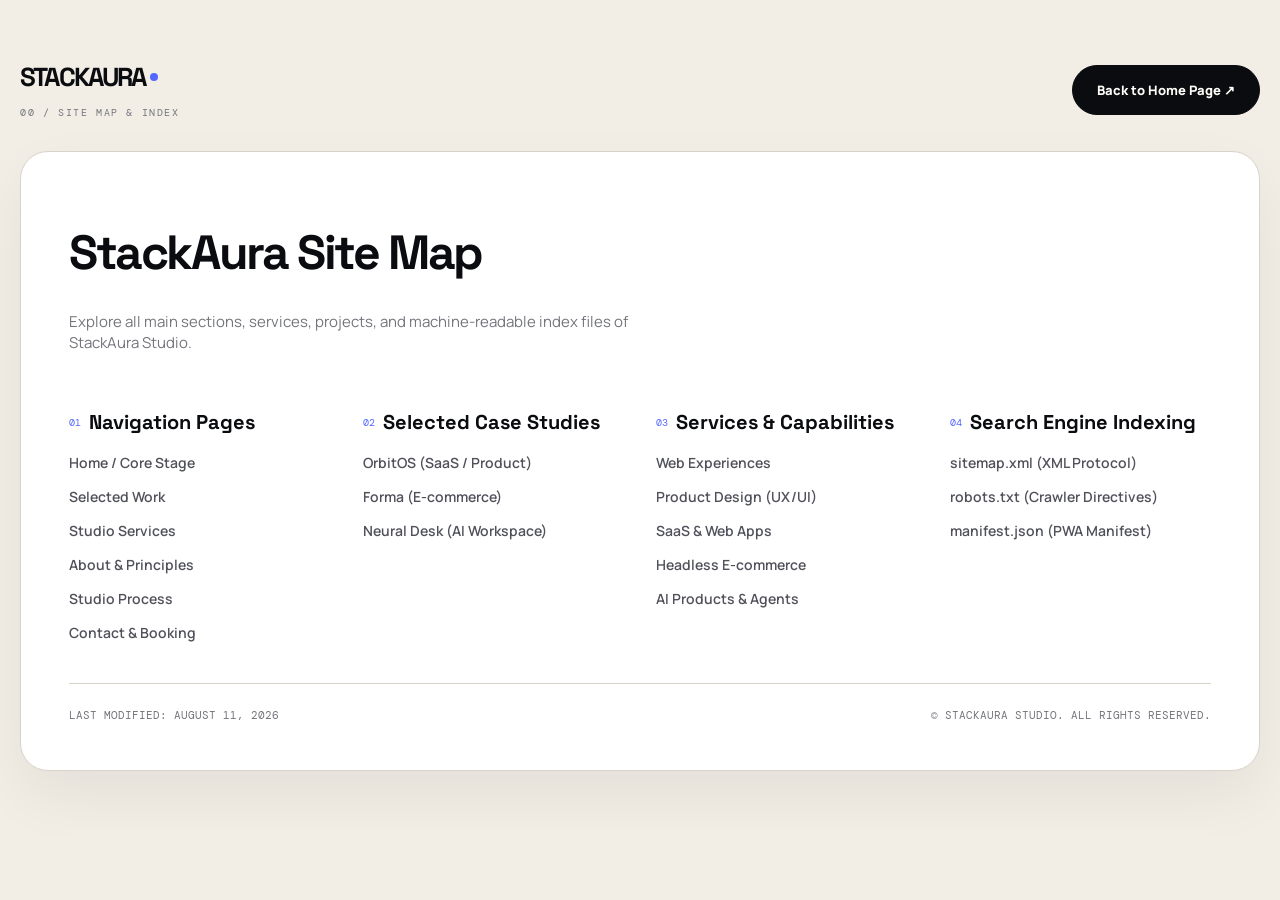
==== sitemap.html @ 0a6308df "Add human-readable HTML sitemap and fix sitemap navigation" ====
<!DOCTYPE html>
<html lang="en">
<head>
<meta charset="UTF-8">
<meta name="viewport" content="width=device-width, initial-scale=1.0">
<meta name="description" content="StackAura Studio Sitemap — Complete index of pages, services, and digital experiences.">
<title>Sitemap — StackAura Studio</title>
<link rel="icon" type="image/svg+xml" href="data:image/svg+xml,<svg xmlns='http://www.w3.org/2000/svg' viewBox='0 0 100 100'><rect width='100' height='100' rx='25' fill='%230b0c10'/><text x='50%' y='68%' font-size='65' font-weight='bold' font-family='Space Grotesk, sans-serif' fill='%23caff42' text-anchor='middle'>A</text></svg>">
<link rel="preconnect" href="https://fonts.googleapis.com">
<link rel="preconnect" href="https://fonts.gstatic.com" crossorigin>
<link href="https://fonts.googleapis.com/css2?family=DM+Mono:wght@400;500&family=Manrope:wght@500;700;800&family=Space+Grotesk:wght@600;700&display=swap" rel="stylesheet">
<link rel="stylesheet" href="assets/css/style.css">
<style>
body {
  padding: 60px 0;
  background: var(--paper);
}
.sitemap-card {
  background: #fff;
  border-radius: 28px;
  border: 1px solid var(--line);
  padding: 48px;
  box-shadow: 0 25px 60px rgba(0,0,0,0.06);
  margin-top: 32px;
}
.sitemap-grid {
  display: grid;
  grid-template-columns: repeat(auto-fit, minmax(240px, 1fr));
  gap: 32px;
  margin-top: 36px;
}
.sitemap-col h3 {
  font: 700 20px 'Space Grotesk', sans-serif;
  margin-bottom: 16px;
  color: var(--ink);
  display: flex;
  align-items: center;
  gap: 8px;
}
.sitemap-col h3 span {
  font: 10px 'DM Mono', monospace;
  color: var(--blue);
}
.sitemap-list {
  list-style: none;
  padding: 0;
  margin: 0;
  display: flex;
  flex-direction: column;
  gap: 12px;
}
.sitemap-list a {
  font-size: 14px;
  color: #50515a;
  font-weight: 600;
  transition: color 0.2s ease, transform 0.2s ease;
  display: inline-block;
}
.sitemap-list a:hover {
  color: var(--blue);
  transform: translateX(4px);
}
.meta-box {
  margin-top: 40px;
  padding-top: 24px;
  border-top: 1px solid var(--line);
  display: flex;
  justify-content: space-between;
  align-items: center;
  flex-wrap: wrap;
  gap: 16px;
  font: 11px 'DM Mono', monospace;
  color: var(--muted);
}
</style>
</head>
<body>

<div class="wrap">
  <div style="display: flex; justify-content: space-between; align-items: center; flex-wrap: wrap; gap: 20px;">
    <div>
      <a class="logo" href="index.html" style="font-size: 26px;">STACKAURA<i></i></a>
      <div class="eyebrow" style="margin-top: 12px;">00 / SITE MAP & INDEX</div>
    </div>
    <a class="btn" href="index.html">Back to Home Page ↗</a>
  </div>

  <div class="sitemap-card">
    <h1 style="font: 700 48px 'Space Grotesk', sans-serif; letter-spacing: -0.05em;">StackAura Site Map</h1>
    <p style="color: var(--muted); font-size: 15px; margin-top: 8px; max-width: 600px;">
      Explore all main sections, services, projects, and machine-readable index files of StackAura Studio.
    </p>

    <div class="sitemap-grid">
      <div class="sitemap-col">
        <h3><span>01</span> Navigation Pages</h3>
        <ul class="sitemap-list">
          <li><a href="index.html#">Home / Core Stage</a></li>
          <li><a href="index.html#work">Selected Work</a></li>
          <li><a href="index.html#services">Studio Services</a></li>
          <li><a href="index.html#about">About &amp; Principles</a></li>
          <li><a href="index.html#process">Studio Process</a></li>
          <li><a href="index.html#contact">Contact &amp; Booking</a></li>
        </ul>
      </div>

      <div class="sitemap-col">
        <h3><span>02</span> Selected Case Studies</h3>
        <ul class="sitemap-list">
          <li><a href="index.html#work">OrbitOS (SaaS / Product)</a></li>
          <li><a href="index.html#work">Forma (E-commerce)</a></li>
          <li><a href="index.html#work">Neural Desk (AI Workspace)</a></li>
        </ul>
      </div>

      <div class="sitemap-col">
        <h3><span>03</span> Services &amp; Capabilities</h3>
        <ul class="sitemap-list">
          <li><a href="index.html#services">Web Experiences</a></li>
          <li><a href="index.html#services">Product Design (UX/UI)</a></li>
          <li><a href="index.html#services">SaaS &amp; Web Apps</a></li>
          <li><a href="index.html#services">Headless E-commerce</a></li>
          <li><a href="index.html#services">AI Products &amp; Agents</a></li>
        </ul>
      </div>

      <div class="sitemap-col">
        <h3><span>04</span> Search Engine Indexing</h3>
        <ul class="sitemap-list">
          <li><a href="sitemap.xml" target="_blank">sitemap.xml (XML Protocol)</a></li>
          <li><a href="robots.txt" target="_blank">robots.txt (Crawler Directives)</a></li>
          <li><a href="manifest.json" target="_blank">manifest.json (PWA Manifest)</a></li>
        </ul>
      </div>
    </div>

    <div class="meta-box">
      <span>LAST MODIFIED: AUGUST 11, 2026</span>
      <span>© STACKAURA STUDIO. ALL RIGHTS RESERVED.</span>
    </div>
  </div>
</div>

</body>
</html>
---- assets/css/style.css ----
/* ==========================================================================
   StackAura — Production Design System & CSS Stylesheet
   ========================================================================== */

/* Design Tokens & Theme Variables */
:root {
  --ink: #0b0c10;
  --paper: #f2eee6;
  --muted: #74757c;
  --line: #d8d3c9;
  --blue: #5367ff;
  --lime: #caff42;
  --white: #fffdf8;
  --accent: #caff42;
  --accent-text: #0b0c10;
  --glass: rgba(242, 238, 230, 0.88);
  --modal-bg: rgba(11, 12, 16, 0.75);
}

/* Accessibility & Reset */
.skip-link {
  position: absolute;
  top: -60px;
  left: 16px;
  background: var(--lime);
  color: var(--ink);
  padding: 10px 18px;
  border-radius: 8px;
  font-weight: 800;
  font-size: 13px;
  z-index: 1000;
  transition: top 0.2s ease;
}
.skip-link:focus {
  top: 16px;
}

*:focus-visible {
  outline: 2px solid var(--accent);
  outline-offset: 3px;
}

* {
  box-sizing: border-box;
}

html {
  scroll-behavior: smooth;
}

body {
  margin: 0;
  background: var(--paper);
  color: var(--ink);
  font-family: 'Manrope', sans-serif;
  overflow-x: hidden;
  transition: background-color 0.3s ease, color 0.3s ease;
}

a {
  color: inherit;
  text-decoration: none;
}

.wrap {
  width: min(1240px, calc(100% - 40px));
  margin: auto;
}

/* Scroll Progress Bar */
.scroll-progress {
  position: fixed;
  top: 0;
  left: 0;
  height: 3px;
  background: linear-gradient(90deg, var(--blue), var(--lime));
  width: 0%;
  z-index: 100;
  transition: width 0.1s ease-out;
}

/* Header & Navigation */
.nav {
  position: fixed;
  z-index: 50;
  top: 16px;
  left: 50%;
  transform: translateX(-50%);
  width: min(1240px, calc(100% - 28px));
  padding: 12px 16px 12px 20px;
  border: 1px solid transparent;
  border-radius: 100px;
  display: flex;
  align-items: center;
  justify-content: space-between;
  transition: all 0.35s ease;
}

.nav.stuck {
  background: var(--glass);
  backdrop-filter: blur(18px);
  -webkit-backdrop-filter: blur(18px);
  border-color: rgba(0, 0, 0, 0.1);
  box-shadow: 0 15px 40px rgba(0, 0, 0, 0.08);
}

.logo {
  font: 700 21px 'Space Grotesk', sans-serif;
  letter-spacing: -.07em;
  display: flex;
  align-items: center;
}

.logo i {
  display: inline-block;
  width: 8px;
  height: 8px;
  background: var(--blue);
  border-radius: 50%;
  margin-left: 4px;
  transition: background-color 0.3s ease;
}

.nav-actions {
  display: flex;
  align-items: center;
  gap: 20px;
}

.links {
  display: flex;
  gap: 27px;
  font-size: 12px;
  font-weight: 800;
  color: #50515a;
}

.links a {
  position: relative;
  padding: 4px 0;
  transition: color 0.2s ease;
}

.links a::after {
  content: '';
  position: absolute;
  bottom: 0;
  left: 0;
  width: 0%;
  height: 2px;
  background: var(--accent);
  transition: width 0.25s ease;
}

.links a:hover::after,
.links a.active::after {
  width: 100%;
}

/* Aura Accent Theme Picker */
.theme-picker {
  display: flex;
  align-items: center;
  gap: 6px;
  background: rgba(0, 0, 0, 0.05);
  padding: 4px;
  border-radius: 100px;
}

.theme-dot {
  width: 14px;
  height: 14px;
  border-radius: 50%;
  border: 2px solid transparent;
  cursor: pointer;
  transition: transform 0.2s ease, border-color 0.2s ease;
}

.theme-dot:hover {
  transform: scale(1.2);
}

.theme-dot.active {
  border-color: var(--ink);
  transform: scale(1.15);
}

.td-lime { background: #caff42; }
.td-blue { background: #5367ff; }
.td-cyan { background: #00ffcc; }
.td-orange { background: #ff6b35; }

.ctaBtn {
  background: var(--ink);
  color: var(--white);
  padding: 12px 18px;
  border-radius: 100px;
  font-size: 12px;
  font-weight: 800;
  transition: transform 0.2s ease, background-color 0.2s ease, box-shadow 0.2s ease;
}

.ctaBtn:hover {
  transform: translateY(-2px);
  box-shadow: 0 8px 20px rgba(0, 0, 0, 0.15);
}

.hamb {
  display: none;
  border: 0;
  background: none;
  font-size: 23px;
  cursor: pointer;
  padding: 4px 8px;
  border-radius: 8px;
  color: var(--ink);
}

/* Hero Section */
.hero {
  min-height: 100vh;
  padding: 145px 0 90px;
  display: grid;
  grid-template-columns: 1fr 1fr;
  align-items: center;
  gap: 40px;
}

.eyebrow {
  font: 10px 'DM Mono', monospace;
  letter-spacing: .16em;
  text-transform: uppercase;
  color: var(--muted);
  display: flex;
  align-items: center;
  gap: 6px;
}

.eyebrow b {
  color: var(--blue);
}

h1 {
  font: 700 clamp(64px, 9vw, 135px) / .82 'Space Grotesk', sans-serif;
  letter-spacing: -.095em;
  margin: 22px 0 28px;
  max-width: 780px;
}

.stroke {
  color: transparent;
  -webkit-text-stroke: 1.5px var(--ink);
}

.hero p {
  max-width: 510px;
  color: #62636a;
  line-height: 1.75;
  font-size: 16px;
}

.buttons {
  display: flex;
  gap: 12px;
  margin-top: 28px;
  flex-wrap: wrap;
}

.btn {
  padding: 15px 24px;
  border-radius: 100px;
  background: var(--ink);
  color: var(--white);
  font-size: 13px;
  font-weight: 800;
  border: 1px solid var(--ink);
  cursor: pointer;
  display: inline-flex;
  align-items: center;
  gap: 8px;
  transition: all 0.25s ease;
}

.btn:hover {
  background: #1c1f2a;
  transform: translateY(-2px);
  box-shadow: 0 10px 25px rgba(0, 0, 0, 0.15);
}

.btn.alt {
  background: transparent;
  color: var(--ink);
}

.btn.alt:hover {
  background: rgba(0, 0, 0, 0.05);
  border-color: var(--ink);
}

.signature {
  font: 9px 'DM Mono', monospace;
  letter-spacing: .14em;
  margin-top: 34px;
  color: #888;
}

/* 3D Aura Core Stage */
.stage {
  height: 590px;
  position: relative;
  perspective: 1200px;
  transition: transform 0.2s cubic-bezier(0.1, 0.8, 0.3, 1);
  will-change: transform;
}

.core {
  position: absolute;
  left: 50%;
  top: 50%;
  width: 270px;
  height: 270px;
  transform: translate(-50%, -50%) rotate(-12deg);
  border-radius: 54px;
  background: linear-gradient(145deg, #171922, #303341);
  box-shadow: 35px 45px 90px rgba(0, 0, 0, 0.25);
  overflow: hidden;
}

.core::before {
  content: "A";
  position: absolute;
  font: 700 210px / .8 'Space Grotesk', sans-serif;
  color: var(--accent);
  left: 42px;
  top: 30px;
  transition: color 0.3s ease;
}

.core::after {
  content: "AURA / CORE";
  position: absolute;
  left: 25px;
  bottom: 22px;
  color: #fff;
  font: 9px 'DM Mono', monospace;
  letter-spacing: .15em;
}

.ring {
  position: absolute;
  left: 50%;
  top: 50%;
  width: 450px;
  height: 450px;
  border: 1px dashed rgba(83, 103, 255, 0.5);
  border-radius: 50%;
  transform-style: preserve-3d;
  animation: ringRotate3D 14s linear infinite;
  pointer-events: none;
}

.ring.r2 {
  width: 570px;
  height: 570px;
  border: 1px solid rgba(17, 18, 18, 0.15);
  animation: ringRotate3D2 22s linear infinite reverse;
}

.dot {
  position: absolute;
  width: 13px;
  height: 13px;
  background: var(--accent);
  border-radius: 50%;
  box-shadow: 0 0 35px var(--accent);
  right: 7%;
  bottom: 19%;
  animation: float 4s ease-in-out infinite;
  transition: background-color 0.3s ease, box-shadow 0.3s ease;
}

.float {
  position: absolute;
  background: rgba(255, 253, 248, 0.88);
  border: 1px solid rgba(17, 18, 18, 0.12);
  box-shadow: 0 20px 55px rgba(0, 0, 0, 0.12);
  border-radius: 20px;
  padding: 16px;
  backdrop-filter: blur(15px);
  -webkit-backdrop-filter: blur(15px);
  font-size: 10px;
  transition: transform 0.3s ease;
}

.f1 { left: 1%; top: 12%; transform: rotate(-8deg); }
.f2 { right: 0; top: 25%; transform: rotate(7deg); }
.f3 { left: 10%; bottom: 8%; transform: rotate(5deg); }

.float strong {
  display: block;
  font: 700 22px 'Space Grotesk', sans-serif;
  margin-top: 8px;
}

/* 3D Orbital Ring X-Axis & Y-Axis Animations */
@keyframes ringRotate3D {
  0% {
    transform: translate(-50%, -50%) rotateX(68deg) rotateY(0deg) rotateZ(0deg);
  }
  50% {
    transform: translate(-50%, -50%) rotateX(45deg) rotateY(180deg) rotateZ(180deg);
  }
  100% {
    transform: translate(-50%, -50%) rotateX(68deg) rotateY(360deg) rotateZ(360deg);
  }
}

@keyframes ringRotate3D2 {
  0% {
    transform: translate(-50%, -50%) rotateX(-55deg) rotateY(0deg) rotateZ(0deg);
  }
  50% {
    transform: translate(-50%, -50%) rotateX(-35deg) rotateY(180deg) rotateZ(-180deg);
  }
  100% {
    transform: translate(-50%, -50%) rotateX(-55deg) rotateY(360deg) rotateZ(-360deg);
  }
}

@keyframes float {
  50% { transform: translateY(-22px) scale(1.1); }
}

/* Ticker Marquee */
.ticker {
  background: var(--ink);
  color: #fff;
  overflow: hidden;
  padding: 18px 0;
  border-top: 1px solid rgba(255, 255, 255, 0.1);
  border-bottom: 1px solid rgba(255, 255, 255, 0.1);
}

.track {
  display: flex;
  width: max-content;
  animation: marq 22s linear infinite;
}

.track span {
  font: 700 20px 'Space Grotesk', sans-serif;
  padding: 0 28px;
  letter-spacing: -0.02em;
}

.track em {
  color: var(--accent);
  font-style: normal;
  transition: color 0.3s ease;
}

@keyframes marq {
  to { transform: translateX(-50%); }
}

/* Sections Structure */
section {
  padding: 125px 0;
}

.head {
  display: flex;
  justify-content: space-between;
  align-items: flex-end;
  gap: 30px;
  margin-bottom: 48px;
}

.head h2 {
  font: 700 clamp(46px, 6vw, 86px) / .9 'Space Grotesk', sans-serif;
  letter-spacing: -.075em;
  margin: 12px 0 0;
}

.head p {
  max-width: 370px;
  color: var(--muted);
  font-size: 13px;
  line-height: 1.75;
}

/* Work Grid Cards */
.work {
  display: grid;
  grid-template-columns: 1.35fr .65fr;
  gap: 16px;
}

.card {
  min-height: 430px;
  border-radius: 28px;
  overflow: hidden;
  position: relative;
  border: 1px solid rgba(17, 18, 18, 0.12);
  transition: transform 0.4s ease, box-shadow 0.4s ease;
  cursor: pointer;
}

.card:hover {
  transform: translateY(-8px);
  box-shadow: 0 25px 60px rgba(0, 0, 0, 0.15);
}

.big {
  grid-row: span 2;
  min-height: 690px;
}

.art {
  position: absolute;
  inset: 0;
  transition: transform 0.7s cubic-bezier(0.1, 0.8, 0.3, 1);
}

.card:hover .art {
  transform: scale(1.06);
}

.a1 {
  background: radial-gradient(circle at 70% 30%, var(--lime) 0 7%, transparent 8%), linear-gradient(135deg, #161821 0 52%, var(--blue) 52%);
}
.a2 { background: linear-gradient(135deg, #e9b6a7, #f6e7d8); }
.a3 { background: linear-gradient(135deg, #11131b, #6c7284); }

.copy {
  position: absolute;
  bottom: 22px;
  left: 22px;
  right: 22px;
  z-index: 2;
  color: #fff;
}

.small .copy {
  color: var(--ink);
}

.copy small {
  font: 9px 'DM Mono', monospace;
  letter-spacing: .13em;
  text-transform: uppercase;
}

.copy h3 {
  font: 700 42px 'Space Grotesk', sans-serif;
  letter-spacing: -.06em;
  margin: 7px 0;
}

.copy p {
  font-size: 12px;
  line-height: 1.6;
  max-width: 470px;
  opacity: .85;
}

.go {
  position: absolute;
  right: 20px;
  top: 20px;
  width: 48px;
  height: 48px;
  border-radius: 50%;
  display: grid;
  place-items: center;
  background: rgba(255, 255, 255, 0.22);
  backdrop-filter: blur(10px);
  -webkit-backdrop-filter: blur(10px);
  color: #fff;
  font-size: 18px;
  transition: background-color 0.3s ease, transform 0.3s ease;
}

.small .go {
  background: rgba(11, 12, 16, 0.1);
  color: var(--ink);
}

.card:hover .go {
  background: var(--accent);
  color: var(--ink);
  transform: rotate(45deg);
}

/* Services Grid */
.dark {
  background: var(--ink);
  color: #fff;
}

.dark .head p, .dark .eyebrow {
  color: #8f919b;
}

.services {
  display: grid;
  grid-template-columns: repeat(4, 1fr);
  border-top: 1px solid rgba(255, 255, 255, 0.13);
}

.service {
  padding: 28px 20px 34px;
  min-height: 290px;
  border-right: 1px solid rgba(255, 255, 255, 0.13);
  border-bottom: 1px solid rgba(255, 255, 255, 0.13);
  transition: background-color 0.3s ease, transform 0.3s ease;
}

.service:nth-child(4n) {
  border-right: 0;
}

.service:hover {
  background: #171820;
}

.service b {
  font: 10px 'DM Mono', monospace;
  color: #777984;
}

.service h3 {
  font: 700 26px 'Space Grotesk', sans-serif;
  margin: 75px 0 12px;
  letter-spacing: -.04em;
}

.service p {
  color: #999ba5;
  font-size: 12px;
  line-height: 1.7;
}

.service-link {
  display: inline-block;
  color: var(--accent);
  font: 9px 'DM Mono', monospace;
  margin-top: 20px;
  cursor: pointer;
  transition: color 0.3s ease;
}

/* Bento Grid */
.bento {
  display: grid;
  grid-template-columns: repeat(12, 1fr);
  gap: 14px;
}

.b {
  padding: 30px;
  border: 1px solid var(--line);
  border-radius: 25px;
  background: #e9e3d8;
  min-height: 255px;
  position: relative;
  overflow: hidden;
  transition: transform 0.3s ease;
}

.b:hover {
  transform: translateY(-4px);
}

.b:nth-child(1) { grid-column: span 5; }
.b:nth-child(2) { grid-column: span 7; }
.b:nth-child(n+3) { grid-column: span 4; }

.b h3 {
  font: 700 30px 'Space Grotesk', sans-serif;
  letter-spacing: -.05em;
}

.b p {
  max-width: 350px;
  color: var(--muted);
  font-size: 12px;
  line-height: 1.7;
  margin-top: 12px;
}

.orb {
  position: absolute;
  width: 150px;
  height: 150px;
  border-radius: 50%;
  right: -45px;
  bottom: -50px;
  background: var(--lime);
  transition: background-color 0.3s ease;
}

.b:nth-child(2) .orb { background: var(--blue); }
.b:nth-child(3) .orb { background: #a66cff; }

/* Process Section */
.process {
  display: grid;
  grid-template-columns: .65fr 1.35fr;
  gap: 70px;
}

.process h2 {
  font: 700 clamp(50px, 7vw, 90px) / .86 'Space Grotesk', sans-serif;
  letter-spacing: -.08em;
}

.steps {
  border-top: 1px solid var(--line);
}

.step {
  display: grid;
  grid-template-columns: 55px 1fr 1fr;
  gap: 20px;
  padding: 27px 0;
  border-bottom: 1px solid var(--line);
}

.step span { font: 10px 'DM Mono', monospace; color: #777; }
.step h3 { font: 700 26px 'Space Grotesk', sans-serif; }
.step p { font-size: 12px; line-height: 1.7; color: var(--muted); }

/* Contact Section & Form */
.contact {
  background: var(--accent);
  position: relative;
  overflow: hidden;
  transition: background-color 0.3s ease;
}

.contact-container {
  display: grid;
  grid-template-columns: 1fr 1fr;
  gap: 40px;
  align-items: start;
}

.contact h2 {
  font: 700 clamp(55px, 8vw, 110px) / .82 'Space Grotesk', sans-serif;
  letter-spacing: -.09em;
  max-width: 950px;
  color: var(--ink);
}

.contact p {
  max-width: 500px;
  color: #3b422a;
  line-height: 1.7;
  margin: 24px 0 32px;
  font-weight: 500;
}

.contact::after {
  content: "A";
  position: absolute;
  font: 700 600px / .7 'Space Grotesk', sans-serif;
  right: -80px;
  top: -80px;
  color: rgba(255, 255, 255, 0.22);
  pointer-events: none;
}

/* Contact Form */
.contact-form {
  background: var(--white);
  padding: 36px;
  border-radius: 28px;
  box-shadow: 0 30px 70px rgba(0, 0, 0, 0.12);
  position: relative;
  z-index: 5;
}

.form-group {
  margin-bottom: 20px;
}

.form-group label {
  display: block;
  font: 700 11px 'DM Mono', monospace;
  text-transform: uppercase;
  letter-spacing: 0.1em;
  margin-bottom: 8px;
  color: var(--ink);
}

.form-control {
  width: 100%;
  padding: 14px 18px;
  border-radius: 12px;
  border: 1px solid var(--line);
  background: #f9f7f2;
  font-family: inherit;
  font-size: 14px;
  color: var(--ink);
  transition: border-color 0.2s ease, background-color 0.2s ease;
}

.form-control:focus {
  outline: none;
  border-color: var(--ink);
  background: #fff;
}

textarea.form-control {
  resize: vertical;
  min-height: 100px;
}

.pill-options {
  display: flex;
  flex-wrap: wrap;
  gap: 8px;
}

.pill-option {
  padding: 8px 14px;
  border-radius: 100px;
  border: 1px solid var(--line);
  background: #f9f7f2;
  font-size: 12px;
  font-weight: 700;
  cursor: pointer;
  user-select: none;
  transition: all 0.2s ease;
}

.pill-option:hover {
  border-color: var(--ink);
}

.pill-option.selected {
  background: var(--ink);
  color: var(--white);
  border-color: var(--ink);
}

.submit-btn {
  width: 100%;
  padding: 16px;
  border-radius: 100px;
  background: var(--ink);
  color: var(--white);
  font: 700 13px 'Manrope', sans-serif;
  border: none;
  cursor: pointer;
  margin-top: 10px;
  transition: transform 0.2s ease, background-color 0.2s ease;
}

.submit-btn:hover {
  background: #1c1f2a;
  transform: translateY(-2px);
}

/* Footer */
footer {
  background: var(--ink);
  color: #fff;
  padding: 70px 0 25px;
}

.foot {
  display: grid;
  grid-template-columns: 1.5fr repeat(3, 1fr);
  gap: 35px;
}

.foot p, .foot a {
  color: #92949d;
  font-size: 12px;
  line-height: 1.8;
}

.foot a {
  display: block;
  margin: 9px 0;
  transition: color 0.2s ease;
}

.foot a:hover {
  color: #fff;
}

.foot h4 {
  font: 9px 'DM Mono', monospace;
  color: #696b75;
  text-transform: uppercase;
  margin-bottom: 18px;
}

.bottom {
  margin-top: 55px;
  padding-top: 18px;
  border-top: 1px solid rgba(255, 255, 255, 0.13);
  color: #686a74;
  font: 9px 'DM Mono', monospace;
  display: flex;
  justify-content: space-between;
}

/* Reveal Animations */
.reveal {
  opacity: 0;
  transform: translateY(28px);
  filter: blur(5px);
  transition: opacity 0.8s ease, transform 0.8s ease, filter 0.8s ease;
}

.reveal.show {
  opacity: 1;
  transform: none;
  filter: none;
}

/* Modal Popup Dialog */
.modal-backdrop {
  position: fixed;
  inset: 0;
  background: var(--modal-bg);
  backdrop-filter: blur(10px);
  -webkit-backdrop-filter: blur(10px);
  z-index: 100;
  display: flex;
  align-items: center;
  justify-content: center;
  opacity: 0;
  pointer-events: none;
  transition: opacity 0.3s ease;
  padding: 20px;
}

.modal-backdrop.open {
  opacity: 1;
  pointer-events: auto;
}

.modal-content {
  background: var(--paper);
  color: var(--ink);
  width: min(840px, 100%);
  max-height: 90vh;
  overflow-y: auto;
  border-radius: 28px;
  border: 1px solid var(--line);
  padding: 40px;
  position: relative;
  transform: translateY(30px) scale(0.95);
  transition: transform 0.3s cubic-bezier(0.1, 0.8, 0.3, 1);
  box-shadow: 0 30px 80px rgba(0, 0, 0, 0.3);
}

.modal-backdrop.open .modal-content {
  transform: translateY(0) scale(1);
}

.modal-close {
  position: absolute;
  top: 24px;
  right: 24px;
  width: 40px;
  height: 40px;
  border-radius: 50%;
  border: 1px solid var(--line);
  background: rgba(0, 0, 0, 0.05);
  font-size: 20px;
  cursor: pointer;
  display: grid;
  place-items: center;
  transition: background-color 0.2s ease, transform 0.2s ease;
}

.modal-close:hover {
  background: var(--ink);
  color: #fff;
  transform: rotate(90deg);
}

.modal-tag {
  font: 10px 'DM Mono', monospace;
  letter-spacing: 0.15em;
  text-transform: uppercase;
  color: var(--blue);
  margin-bottom: 8px;
}

.modal-title {
  font: 700 44px 'Space Grotesk', sans-serif;
  letter-spacing: -0.05em;
  margin: 0 0 16px;
}

.modal-body {
  font-size: 14px;
  line-height: 1.75;
  color: #4a4b52;
}

.tech-pills {
  display: flex;
  flex-wrap: wrap;
  gap: 8px;
  margin: 20px 0;
}

.tech-pill {
  padding: 6px 14px;
  border-radius: 100px;
  background: var(--ink);
  color: #fff;
  font: 11px 'DM Mono', monospace;
}

.modal-preview {
  width: 100%;
  height: 260px;
  border-radius: 18px;
  margin: 24px 0;
  display: flex;
  align-items: center;
  justify-content: center;
  color: #fff;
  font: 700 24px 'Space Grotesk', sans-serif;
  position: relative;
  overflow: hidden;
}

/* Mobile Navigation Drawer */
.mobile-drawer {
  position: fixed;
  inset: 0;
  z-index: 90;
  background: rgba(11, 12, 16, 0.7);
  backdrop-filter: blur(12px);
  -webkit-backdrop-filter: blur(12px);
  display: flex;
  justify-content: flex-end;
  opacity: 0;
  pointer-events: none;
  transition: opacity 0.3s ease;
}

.mobile-drawer.open {
  opacity: 1;
  pointer-events: auto;
}

.drawer-panel {
  width: min(360px, 85vw);
  height: 100%;
  background: var(--paper);
  padding: 40px 28px;
  display: flex;
  flex-direction: column;
  justify-content: space-between;
  transform: translateX(100%);
  transition: transform 0.35s cubic-bezier(0.1, 0.8, 0.3, 1);
  box-shadow: -15px 0 40px rgba(0, 0, 0, 0.2);
}

.mobile-drawer.open .drawer-panel {
  transform: translateX(0);
}

.drawer-head {
  display: flex;
  align-items: center;
  justify-content: space-between;
}

.drawer-close {
  border: none;
  background: none;
  font-size: 28px;
  cursor: pointer;
  color: var(--ink);
}

.drawer-links {
  display: flex;
  flex-direction: column;
  gap: 20px;
  margin-top: 40px;
}

.drawer-links a {
  font: 700 28px 'Space Grotesk', sans-serif;
  color: var(--ink);
  letter-spacing: -0.04em;
  transition: color 0.2s ease;
}

.drawer-links a:hover {
  color: var(--blue);
}

/* Toast Notifications */
.toast-container {
  position: fixed;
  bottom: 24px;
  right: 24px;
  z-index: 200;
  display: flex;
  flex-direction: column;
  gap: 10px;
}

.toast {
  background: var(--ink);
  color: #fff;
  padding: 16px 22px;
  border-radius: 16px;
  font-size: 13px;
  font-weight: 700;
  box-shadow: 0 15px 35px rgba(0, 0, 0, 0.2);
  display: flex;
  align-items: center;
  gap: 12px;
  transform: translateY(50px);
  opacity: 0;
  transition: all 0.3s ease;
}

.toast.show {
  transform: translateY(0);
  opacity: 1;
}

.toast-icon {
  width: 22px;
  height: 22px;
  background: var(--lime);
  color: var(--ink);
  border-radius: 50%;
  display: grid;
  place-items: center;
  font-size: 12px;
}

/* Back to Top Button */
.back-to-top {
  position: fixed;
  bottom: 24px;
  left: 24px;
  width: 44px;
  height: 44px;
  border-radius: 50%;
  background: var(--ink);
  color: #fff;
  border: none;
  cursor: pointer;
  display: grid;
  place-items: center;
  font-size: 16px;
  z-index: 40;
  opacity: 0;
  transform: scale(0.8);
  pointer-events: none;
  transition: all 0.3s ease;
  box-shadow: 0 10px 25px rgba(0, 0, 0, 0.15);
}

.back-to-top.visible {
  opacity: 1;
  transform: scale(1);
  pointer-events: auto;
}

.back-to-top:hover {
  background: var(--accent);
  color: var(--ink);
}

/* Responsive Media Queries */
@media (max-width: 960px) {
  .links, .ctaBtn { display: none; }
  .hamb { display: block; }
  .hero { grid-template-columns: 1fr; padding-top: 130px; text-align: left; }
  .stage { height: 460px; }
  .services { grid-template-columns: repeat(2, 1fr); }
  .service:nth-child(2n) { border-right: 0; }
  .service:nth-child(4n) { border-right: 1px solid rgba(255, 255, 255, 0.13); }
  .process { grid-template-columns: 1fr; }
  .foot { grid-template-columns: 1fr 1fr; }
  .bento { grid-template-columns: 1fr; }
  .b, .b:nth-child(n) { grid-column: span 1; }
  .contact-container { grid-template-columns: 1fr; }
}

@media (max-width: 560px) {
  .wrap { width: calc(100% - 28px); }
  section { padding: 90px 0; }
  .hero h1 { font-size: 58px; }
  .stage { height: 370px; }
  .core { width: 185px; height: 185px; border-radius: 36px; }
  .core::before { font-size: 145px; left: 30px; top: 20px; transform: none; }
  .ring { width: 300px; height: 300px; }
  .ring.r2 { width: 390px; height: 390px; }
  .float { font-size: 8px; padding: 12px; }
  .float strong { font-size: 16px; }
  .work { grid-template-columns: 1fr; }
  .big { min-height: 500px; }
  .card { min-height: 380px; }
  .services { grid-template-columns: 1fr; }
  .service, .service:nth-child(4n) { border-right: 0; }
  .step { grid-template-columns: 42px 1fr; }
  .step p { grid-column: 2; }
  .foot { grid-template-columns: 1fr; }
  .bottom { flex-direction: column; gap: 8px; }
  .contact-form { padding: 24px; }
  .modal-content { padding: 24px; }
}

/* Reveal Scroll Animations */
.reveal {
  opacity: 1;
  transform: none;
  filter: none;
  transition: opacity 0.8s ease, transform 0.8s ease, filter 0.8s ease;
}

body.js-enabled .reveal {
  opacity: 0;
  transform: translateY(28px);
  filter: blur(5px);
}

body.js-enabled .reveal.show {
  opacity: 1;
  transform: none;
  filter: none;
}

@media (prefers-reduced-motion: reduce) {
  * {
    scroll-behavior: auto !important;
    animation: none !important;
    transition: none !important;
  }
  .reveal, body.js-enabled .reveal { opacity: 1 !important; transform: none !important; filter: none !important; }
}
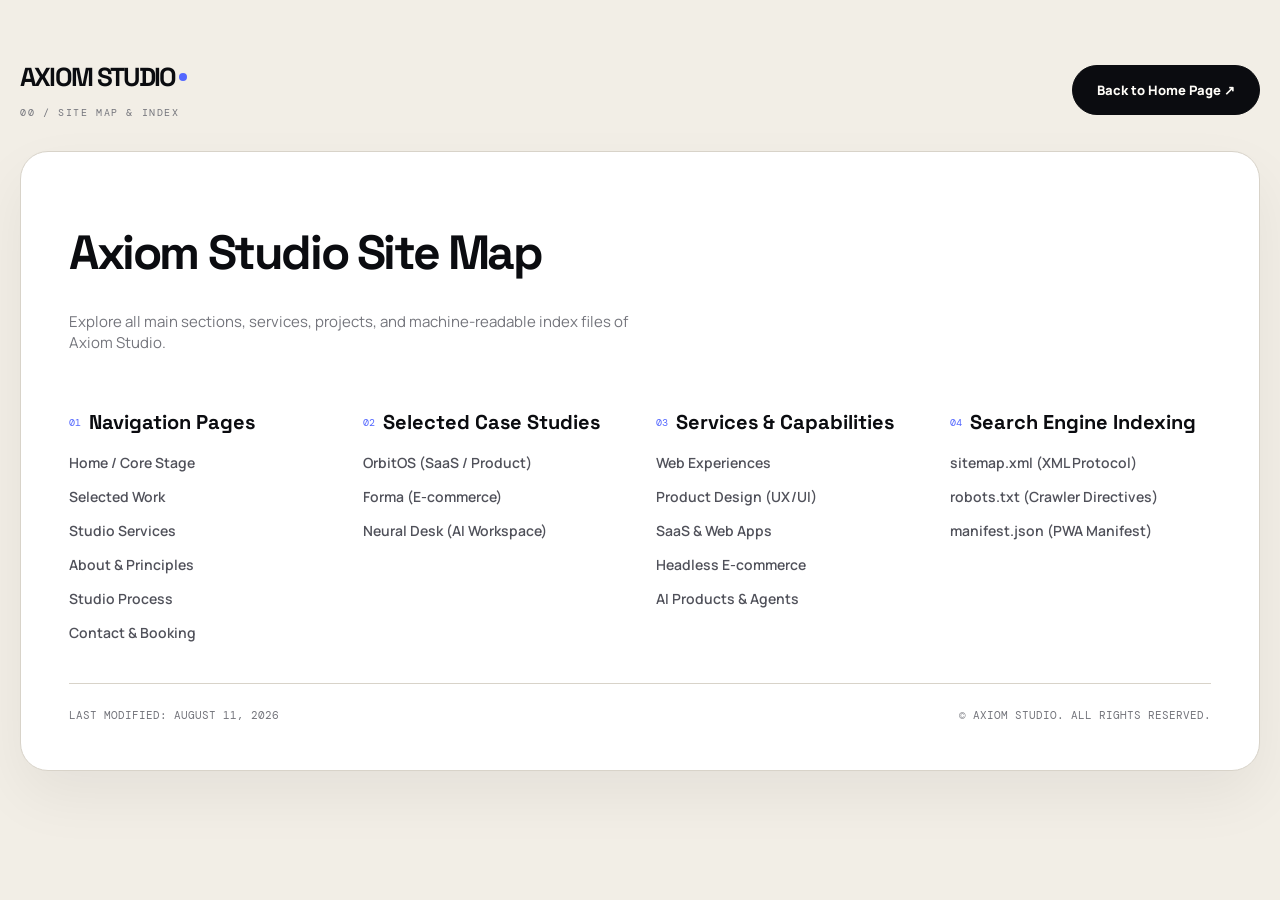
==== commit e2699fe2: "Update studio branding to Axiom Studio, add social links, contact email, and WhatsApp integration" ====
--- a/sitemap.html
+++ b/sitemap.html
@@ -3,8 +3,8 @@
 <head>
 <meta charset="UTF-8">
 <meta name="viewport" content="width=device-width, initial-scale=1.0">
-<meta name="description" content="StackAura Studio Sitemap — Complete index of pages, services, and digital experiences.">
-<title>Sitemap — StackAura Studio</title>
+<meta name="description" content="Axiom Studio Sitemap — Complete index of pages, services, and digital experiences.">
+<title>Sitemap — Axiom Studio</title>
 <link rel="icon" type="image/svg+xml" href="data:image/svg+xml,<svg xmlns='http://www.w3.org/2000/svg' viewBox='0 0 100 100'><rect width='100' height='100' rx='25' fill='%230b0c10'/><text x='50%' y='68%' font-size='65' font-weight='bold' font-family='Space Grotesk, sans-serif' fill='%23caff42' text-anchor='middle'>A</text></svg>">
 <link rel="preconnect" href="https://fonts.googleapis.com">
 <link rel="preconnect" href="https://fonts.gstatic.com" crossorigin>
@@ -79,16 +79,16 @@
 <div class="wrap">
   <div style="display: flex; justify-content: space-between; align-items: center; flex-wrap: wrap; gap: 20px;">
     <div>
-      <a class="logo" href="index.html" style="font-size: 26px;">STACKAURA<i></i></a>
+      <a class="logo" href="index.html" style="font-size: 26px;">AXIOM STUDIO<i></i></a>
       <div class="eyebrow" style="margin-top: 12px;">00 / SITE MAP & INDEX</div>
     </div>
     <a class="btn" href="index.html">Back to Home Page ↗</a>
   </div>
 
   <div class="sitemap-card">
-    <h1 style="font: 700 48px 'Space Grotesk', sans-serif; letter-spacing: -0.05em;">StackAura Site Map</h1>
+    <h1 style="font: 700 48px 'Space Grotesk', sans-serif; letter-spacing: -0.05em;">Axiom Studio Site Map</h1>
     <p style="color: var(--muted); font-size: 15px; margin-top: 8px; max-width: 600px;">
-      Explore all main sections, services, projects, and machine-readable index files of StackAura Studio.
+      Explore all main sections, services, projects, and machine-readable index files of Axiom Studio.
     </p>
 
     <div class="sitemap-grid">
@@ -136,7 +136,7 @@
 
     <div class="meta-box">
       <span>LAST MODIFIED: AUGUST 11, 2026</span>
-      <span>© STACKAURA STUDIO. ALL RIGHTS RESERVED.</span>
+      <span>© AXIOM STUDIO. ALL RIGHTS RESERVED.</span>
     </div>
   </div>
 </div>
--- a/assets/css/style.css
+++ b/assets/css/style.css
@@ -1,5 +1,5 @@
 /* ==========================================================================
-   StackAura — Production Design System & CSS Stylesheet
+   Axiom Studio — Production Design System & CSS Stylesheet
    ========================================================================== */
 
 /* Design Tokens & Theme Variables */
@@ -157,7 +157,7 @@
   width: 100%;
 }
 
-/* Aura Accent Theme Picker */
+/* Axiom Accent Theme Picker */
 .theme-picker {
   display: flex;
   align-items: center;
@@ -304,7 +304,7 @@
   color: #888;
 }
 
-/* 3D Aura Core Stage */
+/* 3D Axiom Core Stage */
 .stage {
   height: 590px;
   position: relative;
@@ -337,7 +337,7 @@
 }
 
 .core::after {
-  content: "AURA / CORE";
+  content: "AXIOM / CORE";
   position: absolute;
   left: 25px;
   bottom: 22px;
